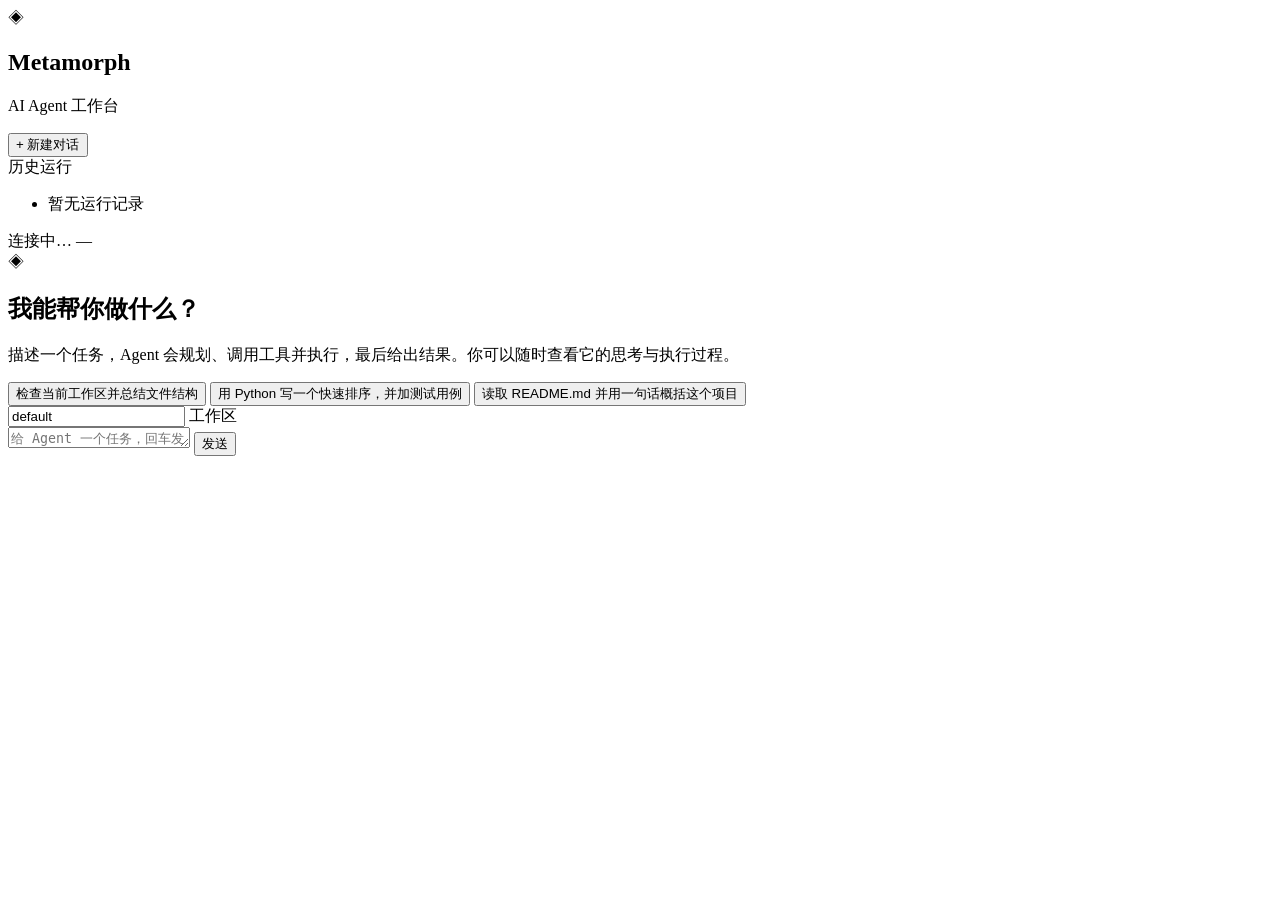
==== api/frontend/index.html @ e73a1f8c "fix" ====
<!DOCTYPE html>
<html lang="zh-CN">
<head>
  <meta charset="UTF-8" />
  <meta name="viewport" content="width=device-width, initial-scale=1.0" />
  <title>Metamorph · AI Agent</title>
  <link rel="stylesheet" href="/static/styles.css" />
</head>
<body>
  <div class="app">
    <aside class="sidebar">
      <div class="brand">
        <span class="logo">◈</span>
        <div>
          <h1>Metamorph</h1>
          <p class="tagline">AI Agent 工作台</p>
        </div>
      </div>

      <button id="new-chat" class="new-chat">+ 新建对话</button>

      <div class="history-head">历史运行</div>
      <ul id="history-list" class="history-list">
        <li class="empty">暂无运行记录</li>
      </ul>

      <div class="sidebar-foot">
        <span id="conn-pill" class="pill pill-off">连接中…</span>
        <span id="provider-pill" class="pill pill-info">—</span>
      </div>
    </aside>

    <main class="chat">
      <div id="messages" class="messages">
        <div class="welcome">
          <div class="welcome-logo">◈</div>
          <h2>我能帮你做什么？</h2>
          <p>描述一个任务，Agent 会规划、调用工具并执行，最后给出结果。你可以随时查看它的思考与执行过程。</p>
          <div class="suggestions">
            <button class="chip" data-q="检查当前工作区并总结文件结构">检查当前工作区并总结文件结构</button>
            <button class="chip" data-q="用 Python 写一个快速排序，并加测试用例">用 Python 写一个快速排序，并加测试用例</button>
            <button class="chip" data-q="读取 README.md 并用一句话概括这个项目">读取 README.md 并用一句话概括这个项目</button>
          </div>
        </div>
      </div>

      <div class="composer">
        <div class="composer-row">
          <input id="workspace-input" class="workspace-input" type="text" value="default" title="工作区标识" />
          <label class="ws-label" for="workspace-input">工作区</label>
        </div>
        <div class="composer-row main-row">
          <textarea id="prompt-input" rows="1" placeholder="给 Agent 一个任务，回车发送（Shift+Enter 换行）…"></textarea>
          <button id="send-btn" title="发送">发送</button>
        </div>
      </div>
    </main>
  </div>

  <script src="/static/app.js"></script>
</body>
</html>
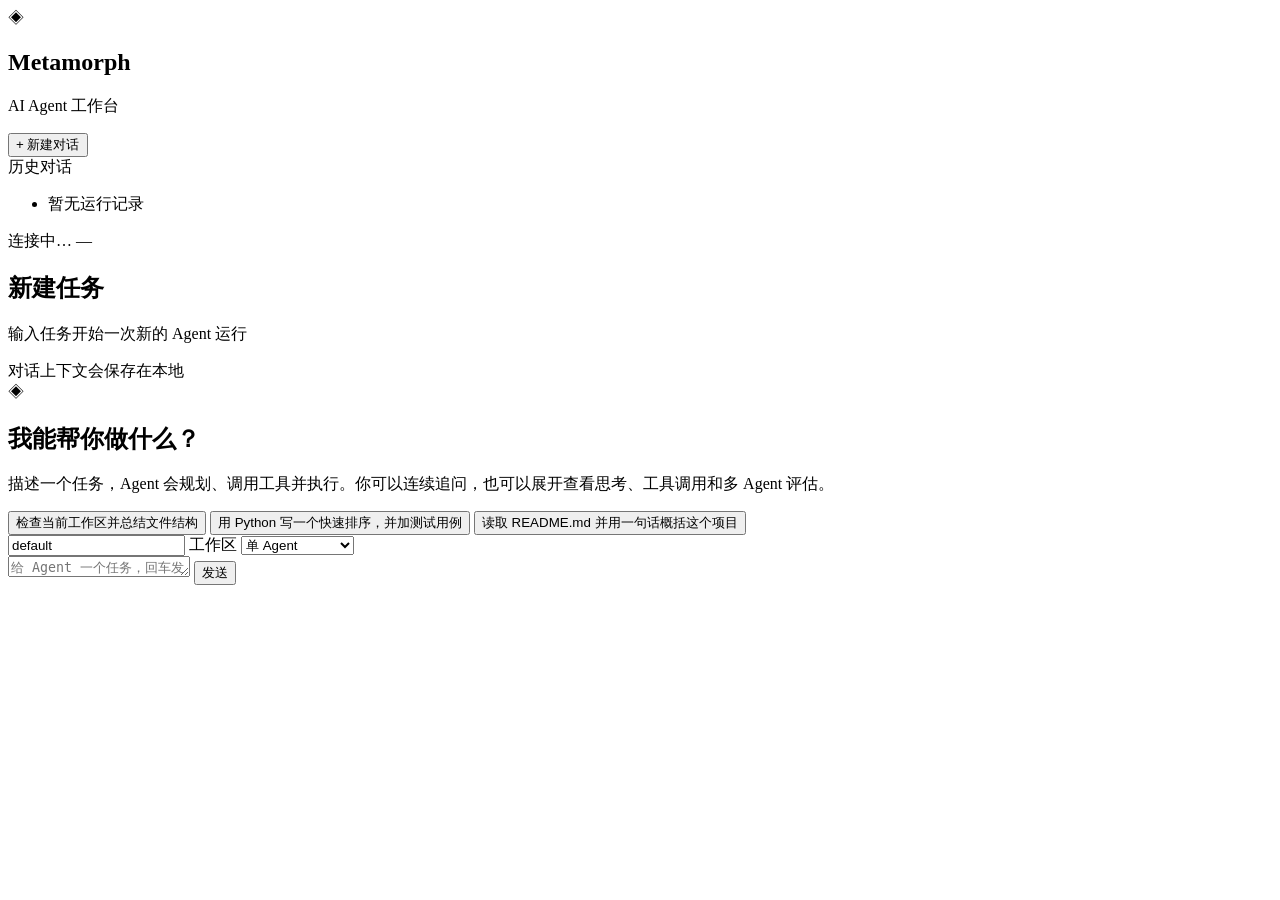
==== commit a57e2d91: "feat: add adaptive multi-agent chat workspace" ====
--- a/api/frontend/index.html
+++ b/api/frontend/index.html
@@ -19,7 +19,7 @@
 
       <button id="new-chat" class="new-chat">+ 新建对话</button>
 
-      <div class="history-head">历史运行</div>
+      <div class="history-head">历史对话</div>
       <ul id="history-list" class="history-list">
         <li class="empty">暂无运行记录</li>
       </ul>
@@ -31,11 +31,18 @@
     </aside>
 
     <main class="chat">
+      <header class="chat-header">
+        <div>
+          <h2 id="chat-title">新建任务</h2>
+          <p id="chat-subtitle">输入任务开始一次新的 Agent 运行</p>
+        </div>
+        <span class="chat-hint">对话上下文会保存在本地</span>
+      </header>
       <div id="messages" class="messages">
         <div class="welcome">
           <div class="welcome-logo">◈</div>
           <h2>我能帮你做什么？</h2>
-          <p>描述一个任务，Agent 会规划、调用工具并执行，最后给出结果。你可以随时查看它的思考与执行过程。</p>
+          <p>描述一个任务，Agent 会规划、调用工具并执行。你可以连续追问，也可以展开查看思考、工具调用和多 Agent 评估。</p>
           <div class="suggestions">
             <button class="chip" data-q="检查当前工作区并总结文件结构">检查当前工作区并总结文件结构</button>
             <button class="chip" data-q="用 Python 写一个快速排序，并加测试用例">用 Python 写一个快速排序，并加测试用例</button>
@@ -48,6 +55,10 @@
         <div class="composer-row">
           <input id="workspace-input" class="workspace-input" type="text" value="default" title="工作区标识" />
           <label class="ws-label" for="workspace-input">工作区</label>
+          <select id="agent-mode" class="workspace-input" title="Agent 模式">
+            <option value="single">单 Agent</option>
+            <option value="multiagent">自适应多 Agent</option>
+          </select>
         </div>
         <div class="composer-row main-row">
           <textarea id="prompt-input" rows="1" placeholder="给 Agent 一个任务，回车发送（Shift+Enter 换行）…"></textarea>
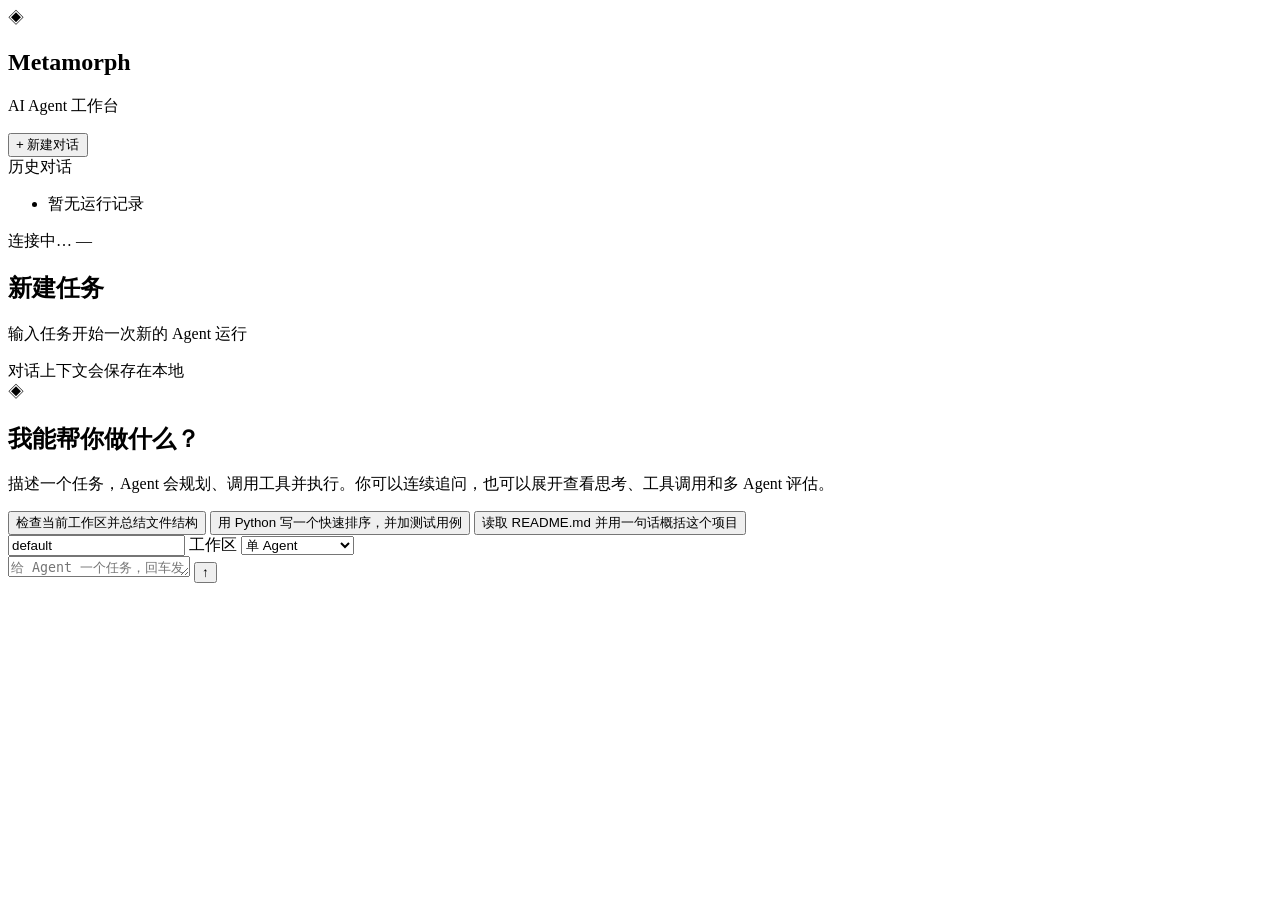
==== commit cf6bd25c: "fix-js" ====
--- a/api/frontend/index.html
+++ b/api/frontend/index.html
@@ -62,7 +62,7 @@
         </div>
         <div class="composer-row main-row">
           <textarea id="prompt-input" rows="1" placeholder="给 Agent 一个任务，回车发送（Shift+Enter 换行）…"></textarea>
-          <button id="send-btn" title="发送">发送</button>
+          <button id="send-btn" title="发送">↑</button>
         </div>
       </div>
     </main>
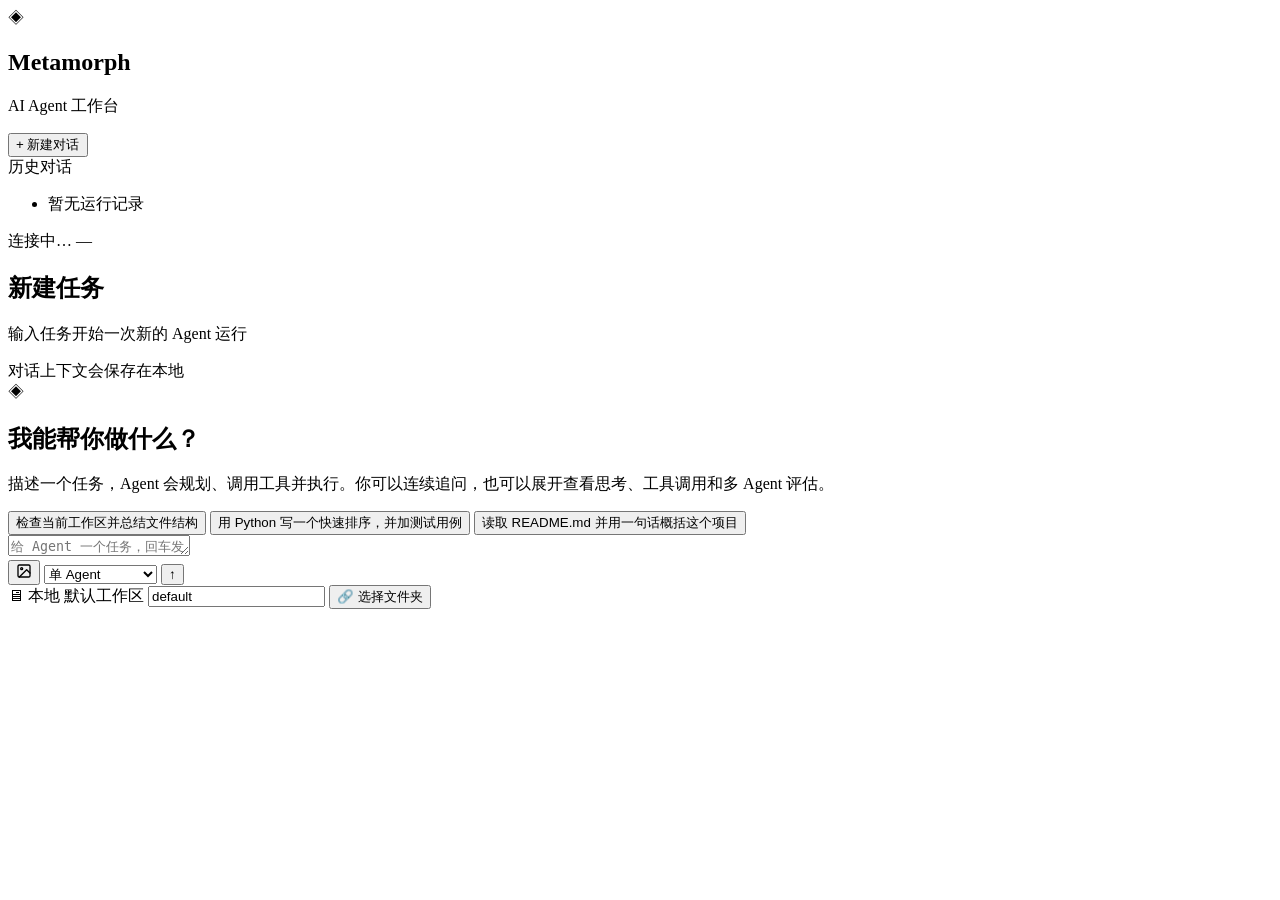
==== commit fb141141: "fix" ====
--- a/api/frontend/index.html
+++ b/api/frontend/index.html
@@ -4,7 +4,7 @@
   <meta charset="UTF-8" />
   <meta name="viewport" content="width=device-width, initial-scale=1.0" />
   <title>Metamorph · AI Agent</title>
-  <link rel="stylesheet" href="/static/styles.css" />
+  <link rel="stylesheet" href="/static/styles.css?v=20260902b" />
 </head>
 <body>
   <div class="app">
@@ -52,22 +52,52 @@
       </div>
 
       <div class="composer">
-        <div class="composer-row">
-          <input id="workspace-input" class="workspace-input" type="text" value="default" title="工作区标识" />
-          <label class="ws-label" for="workspace-input">工作区</label>
-          <select id="agent-mode" class="workspace-input" title="Agent 模式">
-            <option value="single">单 Agent</option>
-            <option value="multiagent">自适应多 Agent</option>
-          </select>
+        <!-- 输入卡片：文本域 + 底部工具行 -->
+        <div class="composer-box">
+          <div id="img-previews" class="img-previews" hidden></div>
+          <textarea id="prompt-input" rows="1" placeholder="给 Agent 一个任务，回车发送（Shift+Enter 换行）…"></textarea>
+          <div class="composer-toolbar">
+            <button id="upload-img-btn" class="tb-icon-btn" data-tip="上传图片">
+              <svg width="16" height="16" viewBox="0 0 24 24" fill="none" stroke="currentColor" stroke-width="2" stroke-linecap="round" stroke-linejoin="round"><rect x="3" y="3" width="18" height="18" rx="2" ry="2"/><circle cx="8.5" cy="8.5" r="1.5"/><polyline points="21 15 16 10 5 21"/></svg>
+            </button>
+            <input id="img-file-input" type="file" accept="image/png,image/jpeg,image/gif,image/webp" multiple hidden />
+            <span class="tb-spacer"></span>
+            <select id="agent-mode" class="mode-select" title="Agent 模式">
+              <option value="single">单 Agent</option>
+              <option value="multiagent">自适应多 Agent</option>
+            </select>
+            <button id="send-btn" class="tb-send" title="发送">↑</button>
+          </div>
         </div>
-        <div class="composer-row main-row">
-          <textarea id="prompt-input" rows="1" placeholder="给 Agent 一个任务，回车发送（Shift+Enter 换行）…"></textarea>
-          <button id="send-btn" title="发送">↑</button>
+        <!-- 卡片下方：本地工作区行 -->
+        <div class="composer-below">
+          <span class="ws-local">🖥 本地</span>
+          <span id="ws-path-label" class="ws-path-label" hidden></span>
+          <button id="ws-clear-btn" class="ws-clear-btn" title="清除已选文件夹" hidden>✕</button>
+          <span id="ws-default-label" class="ws-default-inline">默认工作区</span>
+          <input id="workspace-input" class="workspace-input" type="text" value="default" title="默认工作区标识" />
+          <button id="pick-folder-btn" class="folder-link">🔗 选择文件夹</button>
         </div>
       </div>
     </main>
   </div>
 
-  <script src="/static/app.js"></script>
+  <!-- 本地文件夹选择弹层 -->
+  <div id="fs-modal" class="fs-modal" hidden>
+    <div class="fs-panel">
+      <div class="fs-head">
+        <span>选择工作空间文件夹</span>
+        <button id="fs-close-btn" class="fs-icon-btn" title="关闭">✕</button>
+      </div>
+      <div id="fs-breadcrumb" class="fs-breadcrumb"></div>
+      <div id="fs-list" class="fs-list"></div>
+      <div class="fs-foot">
+        <span id="fs-current" class="fs-current"></span>
+        <button id="fs-select-btn" class="fs-select-btn">选择此文件夹</button>
+      </div>
+    </div>
+  </div>
+
+  <script src="/static/app.js?v=20260902b"></script>
 </body>
 </html>
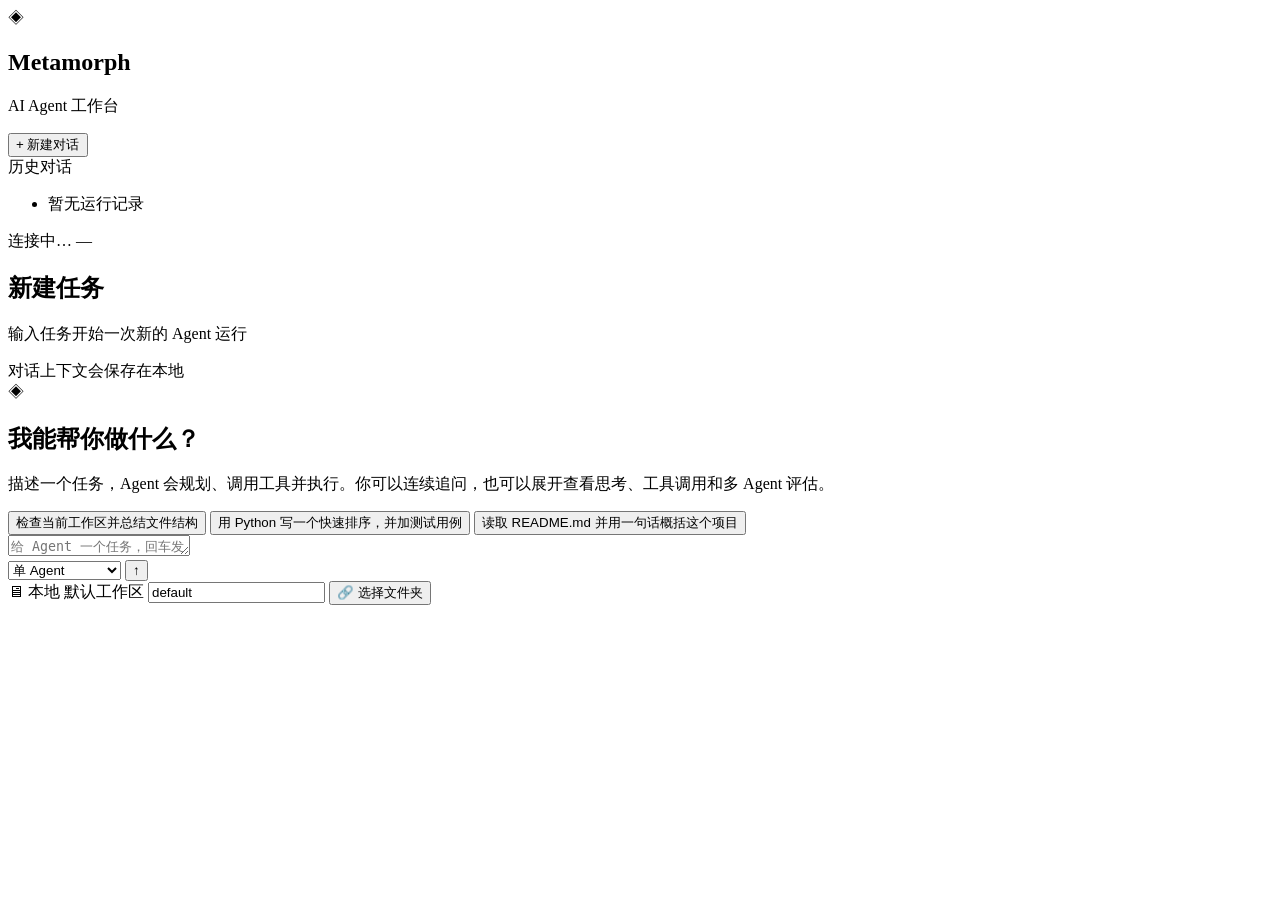
==== commit 24c11386: "fix" ====
--- a/api/frontend/index.html
+++ b/api/frontend/index.html
@@ -4,7 +4,7 @@
   <meta charset="UTF-8" />
   <meta name="viewport" content="width=device-width, initial-scale=1.0" />
   <title>Metamorph · AI Agent</title>
-  <link rel="stylesheet" href="/static/styles.css?v=20260902b" />
+  <link rel="stylesheet" href="/static/styles.css?v=20260902g" />
 </head>
 <body>
   <div class="app">
@@ -57,7 +57,7 @@
           <div id="img-previews" class="img-previews" hidden></div>
           <textarea id="prompt-input" rows="1" placeholder="给 Agent 一个任务，回车发送（Shift+Enter 换行）…"></textarea>
           <div class="composer-toolbar">
-            <button id="upload-img-btn" class="tb-icon-btn" data-tip="上传图片">
+            <button id="upload-img-btn" class="tb-icon-btn" data-tip="上传图片" hidden>
               <svg width="16" height="16" viewBox="0 0 24 24" fill="none" stroke="currentColor" stroke-width="2" stroke-linecap="round" stroke-linejoin="round"><rect x="3" y="3" width="18" height="18" rx="2" ry="2"/><circle cx="8.5" cy="8.5" r="1.5"/><polyline points="21 15 16 10 5 21"/></svg>
             </button>
             <input id="img-file-input" type="file" accept="image/png,image/jpeg,image/gif,image/webp" multiple hidden />
@@ -98,6 +98,6 @@
     </div>
   </div>
 
-  <script src="/static/app.js?v=20260902b"></script>
+  <script src="/static/app.js?v=20260902f"></script>
 </body>
 </html>
